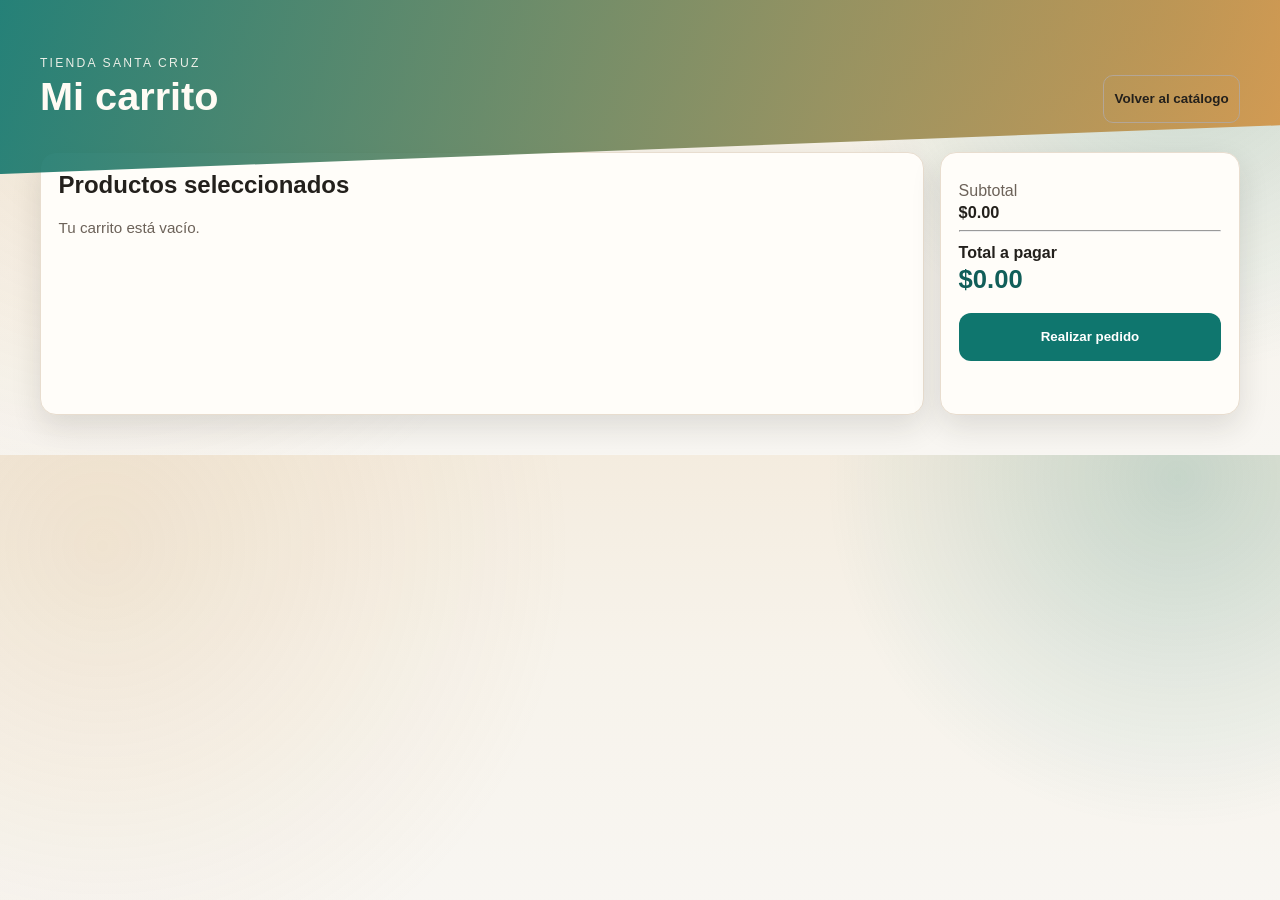
==== frontend/carrito.html @ 6a56cd09 "cambios solicitados" ====
<!doctype html>
<html lang="es">
  <head>
    <meta charset="UTF-8" />
    <meta name="viewport" content="width=device-width, initial-scale=1.0" />
    <title>Carrito - Tienda Santa Cruz</title>
    <link rel="stylesheet" href="styles.css?v=20261121-sin-iva" />
  </head>
  <body>
    <header class="hero catalog-hero">
      <div class="hero__overlay"></div>
      <div class="hero__content container catalog-topbar">
        <div>
          <p class="kicker">Tienda Santa Cruz</p>
          <h1>Mi carrito</h1>
        </div>
        <button id="volverCatalogo" class="btn btn--ghost small" type="button">Volver al catálogo</button>
      </div>
    </header>

    <main class="container cart-layout">
      <section class="card cart-items-card">
        <h2>Productos seleccionados</h2>
        <div id="carritoCliente"></div>
      </section>

      <aside class="card cart-summary">
        <p>Subtotal</p>
        <strong id="carritoSubtotal">$0.00</strong>
        <hr />
        <p class="cart-total-label">Total a pagar</p>
        <strong id="carritoTotal" class="cart-total">$0.00</strong>
        <button id="finalizarPedido" class="btn cart-checkout" type="button">Realizar pedido</button>
        <p id="pedidoMensaje" class="mensaje"></p>
      </aside>
    </main>

    <script src="carrito.js?v=20261121-sin-iva"></script>
  </body>
</html>
---- frontend/styles.css ----
:root {
  --bg: #f6f0e8;
  --paper: #fffdf9;
  --ink: #23201c;
  --muted: #6c6259;
  --brand: #0f766e;
  --brand-dark: #115e59;
  --danger: #b42318;
  --line: #e8ddcf;
  --shadow: 0 12px 30px rgba(35, 32, 28, 0.12);
  --radius: 16px;
}

* {
  box-sizing: border-box;
}

body {
  margin: 0;
  font-family: "Trebuchet MS", "Segoe UI", sans-serif;
  color: var(--ink);
  background:
    radial-gradient(circle at 8% 20%, rgba(209, 164, 106, 0.16), transparent 38%),
    radial-gradient(circle at 92% 5%, rgba(15, 118, 110, 0.2), transparent 28%),
    linear-gradient(180deg, #f4ecdf 0%, #f7f3eb 45%, #f8f6f2 100%);
  -webkit-tap-highlight-color: transparent;
}

.container {
  width: min(1200px, 94vw);
  margin: 0 auto;
}

.hero {
  position: relative;
  isolation: isolate;
  overflow: hidden;
  padding: 3.5rem 0 4rem;
}

.hero__overlay {
  position: absolute;
  inset: 0;
  background:
    linear-gradient(105deg, rgba(15, 118, 110, 0.9) 0%, rgba(210, 143, 61, 0.86) 100%);
  clip-path: polygon(0 0, 100% 0, 100% 72%, 0 100%);
  z-index: -1;
}

.hero__content {
  position: relative;
  color: #fffbf4;
  animation: fade-up 620ms ease;
}

.kicker {
  text-transform: uppercase;
  letter-spacing: 0.18em;
  font-size: 0.76rem;
  margin: 0;
  opacity: 0.9;
}

h1 {
  margin: 0.35rem 0;
  font-size: clamp(1.8rem, 3.1vw, 3rem);
  line-height: 1.05;
}

.hero__subtitle {
  max-width: 60ch;
  margin: 0.4rem 0 0;
}

.layout {
  margin-top: -1.2rem;
  display: grid;
  grid-template-columns: repeat(2, minmax(300px, 1fr));
  gap: 1.1rem;
  padding-bottom: 2.5rem;
  align-items: start;
}

.card {
  background: var(--paper);
  border: 1px solid var(--line);
  border-radius: var(--radius);
  box-shadow: var(--shadow);
  padding: 1.1rem;
}

.stock-alert {
  grid-column: 1 / -1;
  border: 1px solid #f7b4ae;
  background: linear-gradient(180deg, #fff1ef 0%, #ffe3df 100%);
  display: flex;
  align-items: center;
  justify-content: space-between;
  gap: 1rem;
}

.stock-alert[hidden] {
  display: none !important;
}

.stock-alert .muted {
  color: #7a1b12;
}

.stock-alert__content {
  display: grid;
  gap: 0.2rem;
}

.tabla-stock {
  width: 100%;
  border-collapse: collapse;
  border: 1px solid #e8ddcf;
  border-radius: 12px;
  overflow: hidden;
}

.tabla-stock th,
.tabla-stock td {
  text-align: left;
  padding: 0.65rem 0.7rem;
  border-bottom: 1px solid #eee2d5;
}

.tabla-stock thead {
  background: #f5ece2;
}

.tabla-stock tbody tr:hover {
  background: #faf4ec;
}

.tabla-stock tr.row--low {
  background: #ffe6e3;
  color: #7a1b12;
  font-weight: 700;
}

.card h2 {
  margin-top: 0;
}

.card--wide {
  grid-column: 1 / -1;
}

.historial-header {
  display: flex;
  align-items: center;
  justify-content: space-between;
  gap: 1rem;
  margin-bottom: 0.75rem;
}

.historial-toggler {
  display: flex;
  gap: 0.5rem;
}

.historial-total {
  display: flex;
  justify-content: space-between;
  align-items: center;
  margin-top: 0.9rem;
  padding-top: 0.9rem;
  border-top: 1px dashed #d5c8ba;
  font-size: 1.05rem;
  font-weight: 700;
}

.search-wrap {
  display: flex;
  gap: 0.65rem;
  margin-bottom: 0.5rem;
}

input,
select,
button {
  min-height: 48px;
}

input {
  flex: 1;
  width: 100%;
  border-radius: 12px;
  border: 1px solid #cab8a5;
  background: #fff;
  color: var(--ink);
  padding: 0.72rem 0.78rem;
  font-size: 1rem;
}

select {
  width: 100%;
  border-radius: 12px;
  border: 1px solid #cab8a5;
  background: #fff;
  color: var(--ink);
  padding: 0.72rem 0.78rem;
  font-size: 1rem;
}

input:focus {
  outline: 2px solid rgba(15, 118, 110, 0.27);
  border-color: var(--brand);
}

select:focus {
  outline: 2px solid rgba(15, 118, 110, 0.27);
  border-color: var(--brand);
}

label {
  display: grid;
  gap: 0.3rem;
  font-weight: 700;
  font-size: 0.95rem;
}

.form-grid {
  display: grid;
  grid-template-columns: repeat(2, minmax(0, 1fr));
  gap: 0.7rem;
}

.form-grid .btn {
  grid-column: 1 / -1;
}

.btn {
  border: 0;
  border-radius: 12px;
  background: var(--brand);
  color: #fff;
  padding: 0.72rem 1rem;
  font-weight: 700;
  cursor: pointer;
  transition: background-color 180ms ease, transform 180ms ease;
}

.btn:hover {
  background: var(--brand-dark);
  transform: translateY(-1px);
}

.btn--ghost {
  border: 1px solid #b4a696;
  background: transparent;
  color: var(--ink);
}

.btn--ghost:hover,
.btn--ghost.active {
  background: #f3ece3;
}

.btn--ghost.active {
  border-color: var(--brand);
  color: var(--brand-dark);
  box-shadow: inset 0 0 0 1px rgba(17, 94, 89, 0.08);
}

.btn--danger {
  background: var(--danger);
}

.btn--danger:hover {
  background: #8f1d14;
}

.muted {
  color: var(--muted);
  font-size: 0.95rem;
  margin-top: 0;
}

.resultados,
.carrito {
  display: flex;
  flex-direction: column;
  gap: 0.55rem;
  max-height: 340px;
  overflow: auto;
  padding-right: 0.25rem;
}

.item {
  display: grid;
  grid-template-columns: 1fr auto;
  align-items: center;
  gap: 0.75rem;
  border: 1px solid #e8ddcf;
  border-radius: 12px;
  background: #fff;
  padding: 0.7rem;
  animation: fade-up 260ms ease;
}

.item__meta {
  display: flex;
  flex-wrap: wrap;
  gap: 0.25rem 0.6rem;
  color: var(--muted);
  font-size: 0.88rem;
}

.item__actions {
  display: flex;
  gap: 0.45rem;
}

.qty {
  width: 75px;
}

.small {
  font-size: 0.84rem;
  border-radius: 10px;
  padding: 0.5rem 0.65rem;
}

.totales {
  margin-top: 0.8rem;
  border-top: 1px dashed #d5c8ba;
  padding-top: 0.75rem;
}

.totales p {
  display: flex;
  justify-content: space-between;
  margin: 0.33rem 0;
}

.total {
  font-size: 1.17rem;
}

.acciones {
  display: flex;
  flex-wrap: wrap;
  gap: 0.6rem;
  margin-top: 0.7rem;
}

.mensaje {
  min-height: 1.3rem;
  color: var(--brand-dark);
  font-weight: 700;
}

.checklist {
  margin: 0;
  padding-left: 1.05rem;
  display: grid;
  gap: 0.33rem;
}

.historial-ventas {
  display: grid;
  gap: 0.8rem;
}

.historial-lista {
  display: grid;
  gap: 0.8rem;
}

.venta-item {
  border: 1px solid var(--line);
  background: #fff;
  border-radius: 12px;
  padding: 0.8rem;
}

.venta-item__header,
.venta-item__meta {
  display: flex;
  justify-content: space-between;
  gap: 0.75rem;
  color: var(--muted);
}

.venta-item__header {
  align-items: center;
  margin-bottom: 0.45rem;
}

.venta-item__header strong,
.venta-item__meta strong {
  color: var(--ink);
}

.venta-productos {
  list-style: none;
  margin: 0.5rem 0 0.7rem;
  padding: 0;
  display: grid;
  gap: 0.4rem;
}

.venta-productos li {
  display: flex;
  justify-content: space-between;
  gap: 0.75rem;
  padding: 0.25rem 0;
  border-bottom: 1px dashed #e8ddcf;
}

.login-overlay {
  position: fixed;
  inset: 0;
  z-index: 1000;
  display: grid;
  place-items: center;
  padding: 1.5rem;
  background:
    radial-gradient(circle at 20% 20%, rgba(56, 189, 248, 0.18), transparent 32%),
    radial-gradient(circle at 80% 80%, rgba(244, 198, 91, 0.16), transparent 30%),
    linear-gradient(135deg, #17212f 0%, #24364a 52%, #17212f 100%);
}

.login-overlay[hidden] {
  display: none !important;
}

.login-card {
  width: min(410px, 100%);
  border: 1px solid rgba(255, 255, 255, 0.12);
  border-radius: 22px;
  padding: 2rem;
  color: #fff;
  background: rgba(23, 33, 47, 0.94);
  box-shadow: 0 24px 70px rgba(0, 0, 0, 0.38);
  backdrop-filter: blur(18px);
}

.login-brand span {
  color: #f4c65b;
  font-size: 0.78rem;
  font-weight: 800;
  letter-spacing: 0.16em;
}

.login-brand h2 {
  margin: 0.35rem 0 1.25rem;
  font-size: 1.75rem;
}

.login-tabs {
  display: grid;
  grid-template-columns: 1fr 1fr;
  gap: 0.45rem;
  margin-bottom: 1rem;
  padding: 0.35rem;
  border-radius: 12px;
  background: rgba(255, 255, 255, 0.06);
}

.login-tab {
  border: 0;
  border-radius: 9px;
  padding: 0.65rem 0.75rem;
  color: #dce6f2;
  background: transparent;
  cursor: pointer;
  font-weight: 800;
  transition: 180ms ease;
}

.login-tab.active {
  color: #17212f;
  background: #f4c65b;
  box-shadow: 0 8px 18px rgba(244, 198, 91, 0.18);
}

.login-form {
  display: grid;
  gap: 1rem;
}

.login-form label {
  display: grid;
  gap: 0.45rem;
  color: #dce6f2;
  font-weight: 700;
}

.login-form input {
  height: 46px;
  border: 1px solid rgba(255, 255, 255, 0.16);
  border-radius: 10px;
  padding: 0 0.85rem;
  color: #fff;
  background: rgba(255, 255, 255, 0.07);
}

.login-submit {
  width: 100%;
  margin-top: 0.25rem;
}

.login-form .mensaje {
  min-height: 1.2rem;
  color: #ffd6d1;
}

.user-session-bar {
  position: absolute;
  top: 0;
  right: 0;
  z-index: 20;
  display: flex;
  align-items: center;
  gap: 0.75rem;
  padding: 0.35rem;
  border: 1px solid rgba(255, 255, 255, 0.18);
  border-radius: 999px;
  color: #fff;
  background: rgba(17, 94, 89, 0.72);
  box-shadow: 0 10px 24px rgba(12, 62, 58, 0.18);
  backdrop-filter: blur(12px);
  animation: session-enter 360ms ease both;
}

.user-session-bar[hidden] {
  display: none !important;
}

.user-session-bar.is-leaving {
  animation: session-leave 260ms ease both;
}

#cerrarSesionBtn {
  color: #fff;
  border-color: rgba(255, 255, 255, 0.24);
  transition: transform 180ms ease, background 180ms ease, box-shadow 180ms ease;
  text-transform: none;
  letter-spacing: 0;
}

#cerrarSesionBtn:hover {
  transform: translateY(-2px);
  background: rgba(255, 255, 255, 0.12);
  box-shadow: 0 8px 18px rgba(0, 0, 0, 0.16);
}

#cerrarSesionBtn:active {
  transform: scale(0.96);
}

.login-overlay.is-entering {
  animation: login-enter 320ms ease both;
}

@keyframes fade-up {
  from {
    opacity: 0;
    transform: translateY(5px);
  }
  to {
    opacity: 1;
    transform: translateY(0);
  }
}

@keyframes session-enter {
  from { opacity: 0; transform: translateY(-10px); }
  to { opacity: 1; transform: translateY(0); }
}

@keyframes session-leave {
  to { opacity: 0; transform: translateY(-8px) scale(0.96); }
}

@keyframes login-enter {
  from { opacity: 0; }
  to { opacity: 1; }
}

@media (min-width: 768px) and (max-width: 1024px) {
  .container {
    width: min(1000px, 96vw);
  }

  .layout {
    grid-template-columns: 1.2fr 0.8fr;
    gap: 1rem;
  }

  .card:nth-child(1) {
    grid-column: 1;
  }

  .card:nth-child(2) {
    grid-column: 2;
  }

  .card:nth-child(3) {
    grid-column: 1 / -1;
  }

  .card:nth-child(4),
  .card:nth-child(5) {
    grid-column: 1 / -1;
  }

  .form-grid {
    grid-template-columns: repeat(2, minmax(0, 1fr));
  }

  .search-wrap {
    gap: 0.7rem;
  }

  .btn {
    min-height: 52px;
    padding-inline: 1.2rem;
  }
}

@media (max-width: 930px) {
  .layout {
    grid-template-columns: 1fr;
    margin-top: -0.9rem;
  }

  .search-wrap {
    flex-direction: column;
  }

  .item {
    grid-template-columns: 1fr;
  }

  .item__actions {
    justify-content: flex-start;
    flex-wrap: wrap;
  }

  .form-grid {
    grid-template-columns: 1fr;
  }
}

@media (max-width: 700px) {
  .hero__content {
    padding-top: 3.1rem;
  }

  .user-session-bar {
    top: -2.45rem;
  }
}

.catalog-hero {
  padding-bottom: 3.2rem;
}

.catalog-topbar {
  display: flex;
  align-items: flex-end;
  justify-content: space-between;
  gap: 1rem;
}

.catalog-actions {
  display: flex;
  gap: 0.55rem;
}

.cart-button {
  position: relative;
}

.cart-count {
  display: inline-grid;
  place-items: center;
  min-width: 1.5rem;
  height: 1.5rem;
  margin-left: 0.35rem;
  border-radius: 999px;
  color: #17212f;
  background: #f4c65b;
  font-weight: 900;
}

.catalog-layout {
  margin-top: -1.35rem;
  padding-bottom: 2.5rem;
}

.catalog-toolbar {
  display: flex;
  align-items: end;
  justify-content: space-between;
  gap: 1rem;
  margin-bottom: 1rem;
  padding: 1rem 1.1rem;
  border: 1px solid var(--line);
  border-radius: var(--radius);
  background: var(--paper);
  box-shadow: var(--shadow);
}

.catalog-toolbar h2 {
  margin: 0.25rem 0 0;
}

.catalog-toolbar input {
  width: min(340px, 45%);
  height: 44px;
  border: 1px solid var(--line);
  border-radius: 10px;
  padding: 0 0.8rem;
}

.cliente-kicker {
  color: var(--brand);
}

.catalog-message {
  min-height: 1.4rem;
  color: var(--brand-dark);
}

.product-grid {
  display: grid;
  grid-template-columns: repeat(4, minmax(0, 1fr));
  gap: 1rem;
}

.product-card {
  overflow: hidden;
  border: 1px solid var(--line);
  border-radius: var(--radius);
  background: var(--paper);
  box-shadow: var(--shadow);
  transition: transform 220ms ease, box-shadow 220ms ease;
}

.product-card:hover {
  transform: translateY(-5px);
  box-shadow: 0 18px 38px rgba(35, 32, 28, 0.16);
}

.product-card__visual {
  display: grid;
  place-items: center;
  height: 150px;
  background:
    radial-gradient(circle at 30% 25%, rgba(255,255,255,0.82), transparent 18%),
    linear-gradient(135deg, #d9a866 0%, #0f766e 100%);
}

.product-card__visual span {
  display: grid;
  place-items: center;
  width: 76px;
  height: 76px;
  border: 1px solid rgba(255,255,255,0.55);
  border-radius: 50%;
  color: #fff;
  background: rgba(23,33,47,0.42);
  font-size: 2rem;
  font-weight: 900;
  backdrop-filter: blur(8px);
}

.product-card__body {
  display: grid;
  gap: 0.55rem;
  padding: 1rem;
}

.product-card__body h3 {
  margin: 0;
}

.product-category,
.product-stock {
  margin: 0;
  color: var(--muted);
  font-size: 0.86rem;
}

.product-card__footer {
  display: flex;
  align-items: end;
  justify-content: space-between;
  gap: 0.55rem;
  margin-top: 0.35rem;
}

.product-card__footer > strong {
  color: var(--brand-dark);
  font-size: 1.12rem;
}

.product-buy {
  display: flex;
  align-items: center;
  gap: 0.4rem;
}

.product-qty,
.cart-item input {
  width: 58px;
  height: 38px;
  border: 1px solid var(--line);
  border-radius: 8px;
  padding: 0 0.35rem;
  text-align: center;
}

.cart-layout {
  display: grid;
  grid-template-columns: minmax(0, 1fr) 300px;
  gap: 1rem;
  margin-top: -1.35rem;
  padding-bottom: 2.5rem;
}

.cart-items-card,
.cart-summary {
  margin-top: 0;
}

.cart-item {
  display: flex;
  align-items: center;
  justify-content: space-between;
  gap: 1rem;
  padding: 0.9rem 0;
  border-bottom: 1px solid var(--line);
}

.cart-item p {
  margin: 0.25rem 0 0;
}

.cart-item-controls {
  display: flex;
  align-items: center;
  gap: 0.65rem;
}

.cart-summary {
  height: fit-content;
  position: sticky;
  top: 1rem;
}

.cart-summary p {
  margin: 0.7rem 0 0.2rem;
  color: var(--muted);
}

.cart-summary strong {
  font-size: 1.02rem;
}

.cart-total-label {
  color: var(--ink) !important;
  font-weight: 800;
}

.cart-total {
  display: block;
  color: var(--brand-dark);
  font-size: 1.6rem !important;
}

.cart-checkout {
  width: 100%;
  margin-top: 1.2rem;
}

.pedido-badge {
  display: inline-grid;
  place-items: center;
  min-width: 1.35rem;
  height: 1.35rem;
  margin-left: 0.35rem;
  border-radius: 999px;
  color: #17212f;
  background: #f4c65b;
  font-size: 0.78rem;
  font-weight: 900;
}

.pedido-badge[hidden] {
  display: none !important;
}

.pedido-badge--large {
  width: 2.4rem;
  height: 2.4rem;
  font-size: 1rem;
}

.pedidos-layout {
  margin-top: -1.35rem;
  display: grid;
  gap: 1rem;
  padding-bottom: 2.5rem;
}

.pedidos-actions {
  display: flex;
  justify-content: space-between;
}

.pedidos-table-card {
  margin: 0;
}

.pedidos-heading {
  display: flex;
  align-items: center;
  justify-content: space-between;
  gap: 1rem;
}

.pedidos-heading h2 {
  margin: 0;
}

.tabla-pedidos {
  width: 100%;
  border-collapse: collapse;
  border: 1px solid var(--line);
}

.tabla-pedidos th,
.tabla-pedidos td {
  padding: 0.75rem;
  border-bottom: 1px solid var(--line);
  text-align: left;
  vertical-align: top;
}

.tabla-pedidos thead {
  background: #f5ece2;
}

@media (max-width: 760px) {
  .pedidos-actions { flex-direction: column; gap: 0.6rem; }
  .pedidos-actions .btn { width: 100%; }
  .tabla-pedidos { min-width: 760px; }
}

@media (max-width: 980px) {
  .product-grid { grid-template-columns: repeat(2, minmax(0, 1fr)); }
  .cart-layout { grid-template-columns: 1fr; }
  .cart-summary { position: static; }
}

@media (max-width: 620px) {
  .catalog-topbar,
  .catalog-toolbar,
  .cart-item {
    align-items: stretch;
    flex-direction: column;
  }

  .catalog-topbar,
  .catalog-toolbar,
  .cart-item {
    display: flex;
  }

  .catalog-toolbar input { width: 100%; }
  .product-grid { grid-template-columns: 1fr; }
  .cart-item-controls { justify-content: space-between; }
}

[hidden] {
  display: none !important;
}
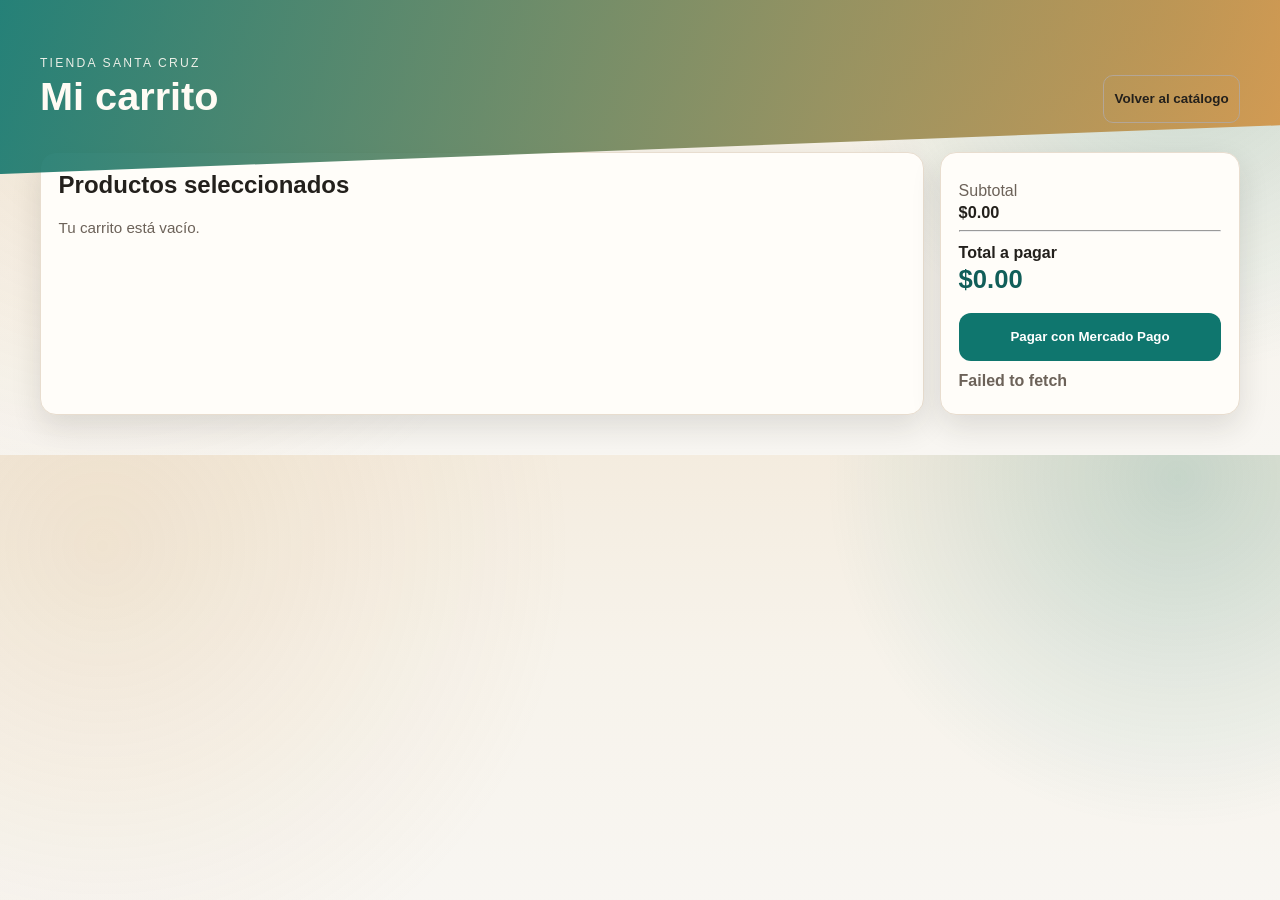
==== commit 157a1b9f: "Integra pagos con Mercado Pago en el POS" ====
--- a/frontend/carrito.html
+++ b/frontend/carrito.html
@@ -35,6 +35,7 @@
       </aside>
     </main>
 
-    <script src="carrito.js?v=20261121-sin-iva"></script>
+    <script src="https://sdk.mercadopago.com/js/v2"></script>
+    <script src="carrito.js?v=20261124-production-key"></script>
   </body>
 </html>
